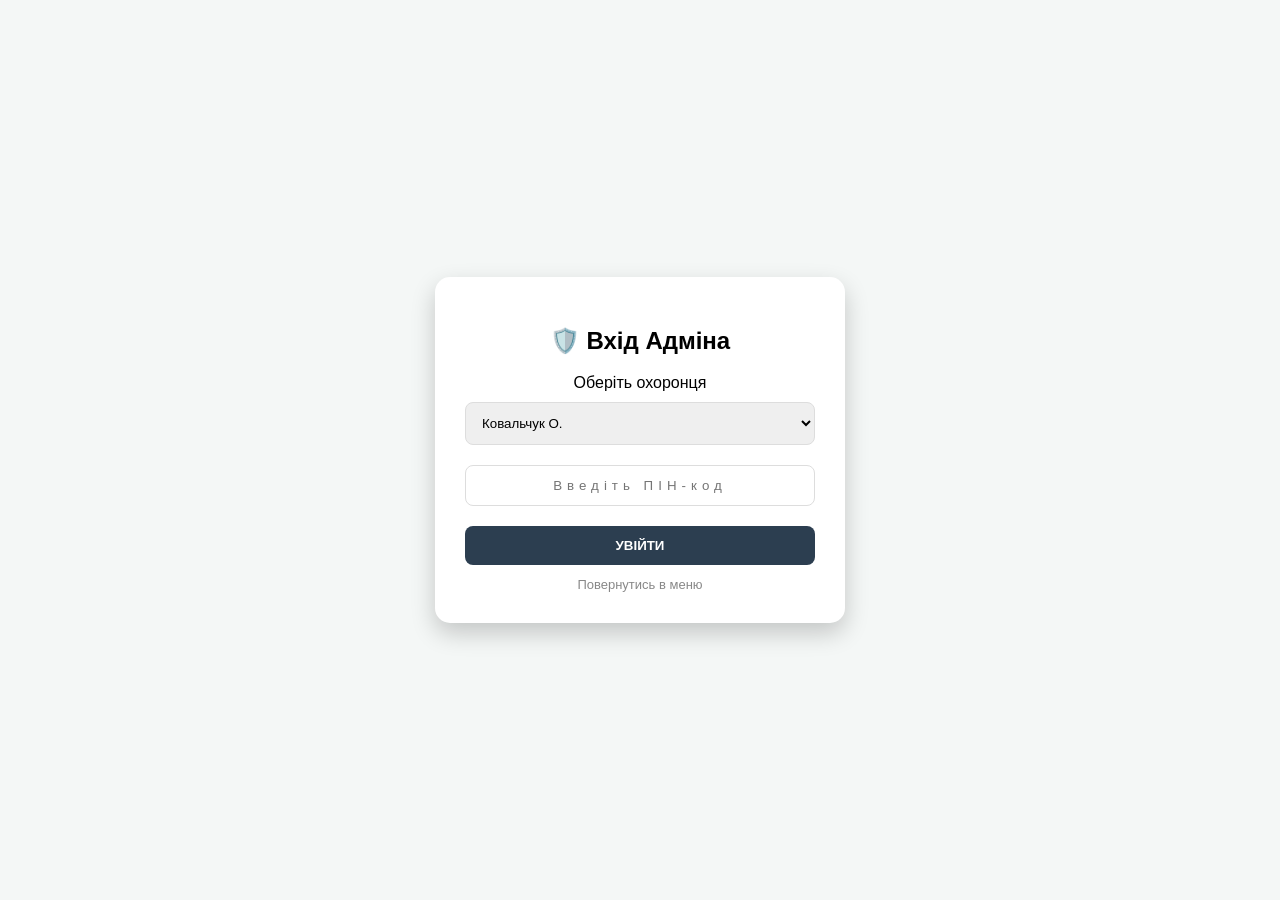
==== admin.html @ c4640ec4 "Add files via upload" ====
<!DOCTYPE html>
<html lang="uk">
<head>
    <meta charset="UTF-8">
    <meta name="viewport" content="width=device-width, initial-scale=1.0">
    <title>Панель Охорони | Admin</title>
    <style>
        :root { --admin-color: #2c3e50; --accent: #3498db; }
        body { font-family: 'Segoe UI', sans-serif; background: #f4f7f6; margin: 0; }
        
        /* Авторизація */
        .login-screen { height: 100vh; display: flex; align-items: center; justify-content: center; }
        .login-card { background: white; padding: 30px; border-radius: 15px; box-shadow: 0 10px 25px rgba(0,0,0,0.2); width: 350px; text-align: center; }
        
        /* Панель керування */
        .admin-panel { display: none; padding: 10px; }
        .header { background: var(--admin-color); color: white; padding: 15px; display: flex; justify-content: space-between; align-items: center; border-radius: 0 0 15px 15px; }
        
        /* Таби */
        .tab-menu { display: flex; overflow-x: auto; background: white; padding: 10px; gap: 10px; margin-top: 10px; border-radius: 10px; }
        .tab-btn { padding: 10px 20px; border: none; background: #eee; border-radius: 8px; cursor: pointer; white-space: nowrap; font-weight: bold; }
        .tab-btn.active { background: var(--accent); color: white; }

        /* Таблиці */
        .table-container { background: white; margin-top: 15px; border-radius: 10px; overflow-x: auto; padding: 10px; box-shadow: 0 2px 5px rgba(0,0,0,0.05); }
        table { width: 100%; border-collapse: collapse; min-width: 600px; }
        th, td { text-align: left; padding: 12px; border-bottom: 1px solid #eee; font-size: 14px; }
        th { background: #f8f9fa; color: #666; }

        input, select, .btn-login { width: 100%; padding: 12px; margin: 10px 0; border-radius: 8px; border: 1px solid #ddd; box-sizing: border-box; }
        .btn-login { background: var(--admin-color); color: white; font-weight: bold; cursor: pointer; border: none; }
    </style>
</head>
<body>

<div id="login-screen" class="login-screen">
    <div class="login-card">
        <h2>🛡️ Вхід Адміна</h2>
        <label>Оберіть охоронця</label>
        <select id="admin-user">
            <option value="Ковальчук О.">Ковальчук О.</option>
            <option value="Олійник В.">Олійник В.</option>
            <option value="Сидоренко М.">Сидоренко М.</option>
        </select>
        <input type="password" id="admin-pin" placeholder="Введіть ПІН-код" maxlength="4" inputmode="numeric" style="text-align: center; letter-spacing: 5px;">
        <button class="btn-login" onclick="tryLogin()">УВІЙТИ</button>
        <a href="index.html" style="text-decoration: none; font-size: 13px; color: #888;">Повернутись в меню</a>
    </div>
</div>

<div id="admin-panel" class="admin-panel">
    <div class="header">
        <span><b>ADMIN:</b> <span id="active-user">---</span></span>
        <button onclick="location.reload()" style="background:none; border: 1px solid white; color:white; border-radius: 5px; padding: 5px 10px; cursor:pointer;">Вихід</button>
    </div>

    <div class="tab-menu">
        <button class="tab-btn active" onclick="loadLog('auto')">🚚 Авто</button>
        <button class="tab-btn" onclick="loadLog('workers')">👤 Співробітники</button>
        <button class="tab-btn" onclick="loadLog('passes')">🎫 Перепустки</button>
        <button class="tab-btn" onclick="loadLog('keys')">🔑 Ключі</button>
    </div>
	<script>
    // 1. Логіка ініціалізації API (як у ScanBox)
    document.addEventListener("DOMContentLoaded", function() {
        let API_URL = localStorage.getItem('apps_script_url');

        if (!API_URL) {
            API_URL = prompt("Вставте посилання на ваш Google Apps Script (Web App URL):");
            if (API_URL && API_URL.includes("script.google.com")) {
                localStorage.setItem('apps_script_url', API_URL);
                alert("API успішно збережено!");
            } else if (API_URL) {
                alert("Схоже, посилання некоректне. Спробуйте ще раз.");
                localStorage.removeItem('apps_script_url');
            }
        }
    });

    // 2. Функція для зміни посилання
    function resetApiUrl() {
        let conf = confirm("Бажаєте змінити посилання на Apps Script?");
        if (conf) {
            localStorage.removeItem('apps_script_url');
            location.reload();
        }
    }
</script>
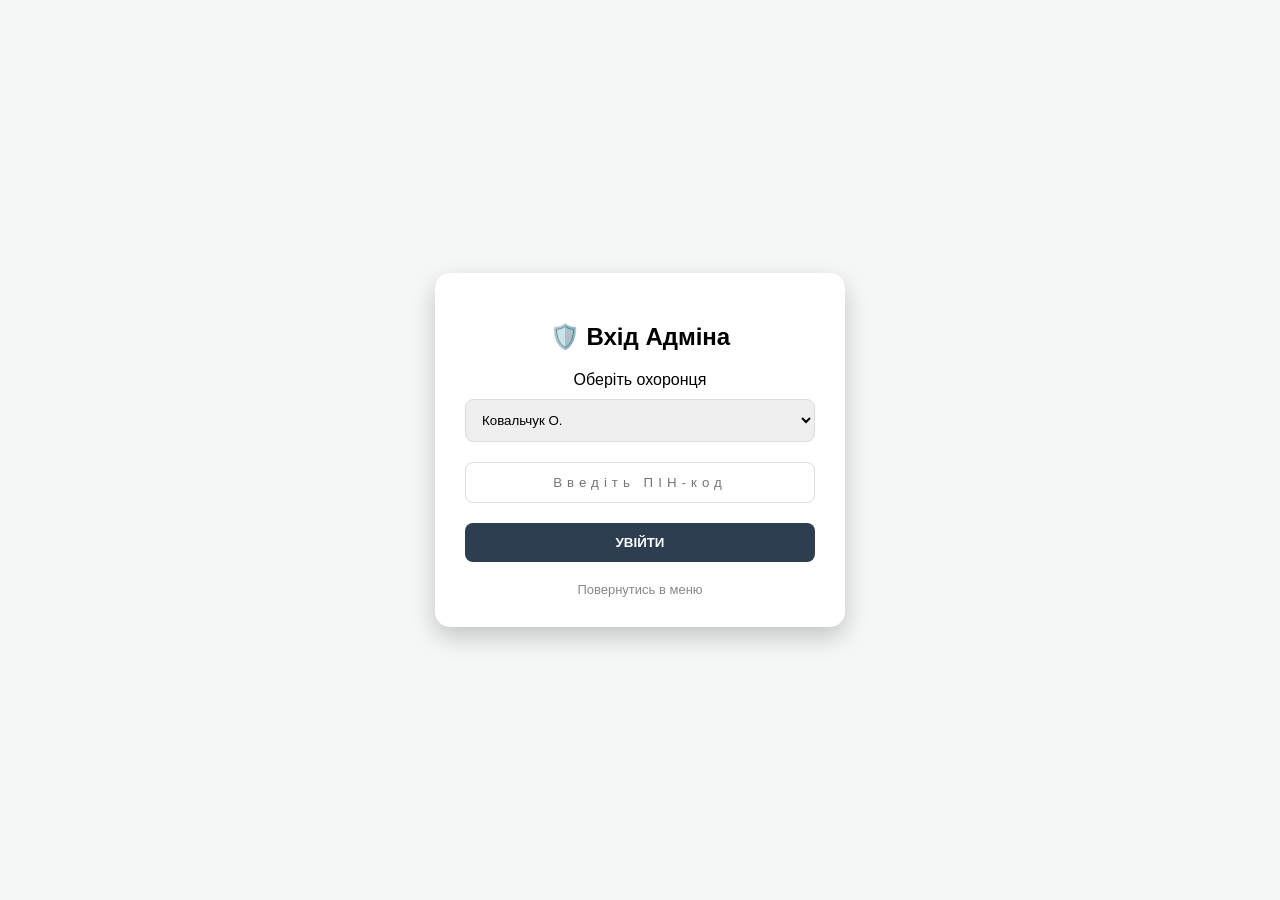
==== commit 1cb2deb7: "Update admin.html" ====
--- a/admin.html
+++ b/admin.html
@@ -7,26 +7,17 @@
     <style>
         :root { --admin-color: #2c3e50; --accent: #3498db; }
         body { font-family: 'Segoe UI', sans-serif; background: #f4f7f6; margin: 0; }
-        
-        /* Авторизація */
         .login-screen { height: 100vh; display: flex; align-items: center; justify-content: center; }
         .login-card { background: white; padding: 30px; border-radius: 15px; box-shadow: 0 10px 25px rgba(0,0,0,0.2); width: 350px; text-align: center; }
-        
-        /* Панель керування */
         .admin-panel { display: none; padding: 10px; }
         .header { background: var(--admin-color); color: white; padding: 15px; display: flex; justify-content: space-between; align-items: center; border-radius: 0 0 15px 15px; }
-        
-        /* Таби */
         .tab-menu { display: flex; overflow-x: auto; background: white; padding: 10px; gap: 10px; margin-top: 10px; border-radius: 10px; }
-        .tab-btn { padding: 10px 20px; border: none; background: #eee; border-radius: 8px; cursor: pointer; white-space: nowrap; font-weight: bold; }
+        .tab-btn { padding: 10px 20px; border: none; background: #eee; border-radius: 8px; cursor: pointer; white-space: nowrap; font-weight: bold; transition: 0.3s; }
         .tab-btn.active { background: var(--accent); color: white; }
-
-        /* Таблиці */
         .table-container { background: white; margin-top: 15px; border-radius: 10px; overflow-x: auto; padding: 10px; box-shadow: 0 2px 5px rgba(0,0,0,0.05); }
         table { width: 100%; border-collapse: collapse; min-width: 600px; }
         th, td { text-align: left; padding: 12px; border-bottom: 1px solid #eee; font-size: 14px; }
-        th { background: #f8f9fa; color: #666; }
-
+        th { background: #f8f9fa; color: #666; position: sticky; top: 0; }
         input, select, .btn-login { width: 100%; padding: 12px; margin: 10px 0; border-radius: 8px; border: 1px solid #ddd; box-sizing: border-box; }
         .btn-login { background: var(--admin-color); color: white; font-weight: bold; cursor: pointer; border: none; }
     </style>
@@ -44,7 +35,7 @@
         </select>
         <input type="password" id="admin-pin" placeholder="Введіть ПІН-код" maxlength="4" inputmode="numeric" style="text-align: center; letter-spacing: 5px;">
         <button class="btn-login" onclick="tryLogin()">УВІЙТИ</button>
-        <a href="index.html" style="text-decoration: none; font-size: 13px; color: #888;">Повернутись в меню</a>
+        <a href="index.html" style="text-decoration: none; font-size: 13px; color: #888; display: block; margin-top: 10px;">Повернутись в меню</a>
     </div>
 </div>
 
@@ -55,34 +46,100 @@
     </div>
 
     <div class="tab-menu">
-        <button class="tab-btn active" onclick="loadLog('auto')">🚚 Авто</button>
-        <button class="tab-btn" onclick="loadLog('workers')">👤 Співробітники</button>
-        <button class="tab-btn" onclick="loadLog('passes')">🎫 Перепустки</button>
-        <button class="tab-btn" onclick="loadLog('keys')">🔑 Ключі</button>
+        <button class="tab-btn active" onclick="loadLog('auto', event)">🚚 Авто</button>
+        <button class="tab-btn" onclick="loadLog('workers', event)">👤 Співробітники</button>
+        <button class="tab-btn" onclick="loadLog('passes', event)">🎫 Перепустки</button>
+        <button class="tab-btn" onclick="loadLog('keys', event)">🔑 Ключі</button>
     </div>
-	<script>
-    // 1. Логіка ініціалізації API (як у ScanBox)
+
+    <div id="log-content" class="table-container">
+        <p style="padding: 20px; color: #888;">Оберіть журнал для перегляду</p>
+    </div>
+</div>
+
+<script>
+    const API_URL = localStorage.getItem('apps_script_url');
+
+    const guards = { 
+        "Ковальчук О.": "7777", 
+        "Олійник В.": "8888", 
+        "Сидоренко М.": "9999" 
+    };
+
+    function tryLogin() {
+        const user = document.getElementById('admin-user').value;
+        const pin = document.getElementById('admin-pin').value;
+
+        if (guards[user] === pin) {
+            document.getElementById('login-screen').style.display = 'none';
+            document.getElementById('admin-panel').style.display = 'block';
+            document.getElementById('active-user').innerText = user;
+            loadLog('auto'); // Завантаження за замовчуванням
+        } else {
+            alert("❌ Невірний ПІН-код!");
+            document.getElementById('admin-pin').value = "";
+        }
+    }
+
+    async function loadLog(type, event) {
+        if (!API_URL) {
+            alert("Спочатку налаштуйте API на головній сторінці!");
+            return;
+        }
+
+        // Перемикання стилю кнопок
+        if (event) {
+            const btns = document.querySelectorAll('.tab-btn');
+            btns.forEach(btn => btn.classList.remove('active'));
+            event.currentTarget.classList.add('active');
+        }
+
+        const container = document.getElementById('log-content');
+        container.innerHTML = "<p style='padding:20px;'>⏳ Завантаження даних...</p>";
+
+        try {
+            const response = await fetch(`${API_URL}?logType=${type}`);
+            const data = await response.json();
+            renderTable(data);
+        } catch (error) {
+            console.error("Помилка:", error);
+            container.innerHTML = "<p style='padding:20px; color:red;'>❌ Помилка з'єднання з Google Таблицею.</p>";
+        }
+    }
+
+    function renderTable(data) {
+        const container = document.getElementById('log-content');
+        
+        if (!data || data.length === 0) {
+            container.innerHTML = "<p style='padding:20px;'>Журнал порожній.</p>";
+            return;
+        }
+
+        let html = `<table><thead><tr>`;
+        const headers = Object.keys(data[0]);
+        headers.forEach(h => html += `<th>${h}</th>`);
+        html += `</tr></thead><tbody>`;
+
+        data.forEach(row => {
+            html += `<tr>`;
+            headers.forEach(h => html += `<td>${row[h] || ""}</td>`);
+            html += `</tr>`;
+        });
+
+        html += `</tbody></table>`;
+        container.innerHTML = html;
+    }
+
     document.addEventListener("DOMContentLoaded", function() {
-        let API_URL = localStorage.getItem('apps_script_url');
-
         if (!API_URL) {
-            API_URL = prompt("Вставте посилання на ваш Google Apps Script (Web App URL):");
-            if (API_URL && API_URL.includes("script.google.com")) {
-                localStorage.setItem('apps_script_url', API_URL);
-                alert("API успішно збережено!");
-            } else if (API_URL) {
-                alert("Схоже, посилання некоректне. Спробуйте ще раз.");
-                localStorage.removeItem('apps_script_url');
+            let url = prompt("Вставте посилання на ващ Google Apps Script:");
+            if (url && url.includes("script.google.com")) {
+                localStorage.setItem('apps_script_url', url);
+                location.reload();
             }
         }
     });
+</script>
 
-    // 2. Функція для зміни посилання
-    function resetApiUrl() {
-        let conf = confirm("Бажаєте змінити посилання на Apps Script?");
-        if (conf) {
-            localStorage.removeItem('apps_script_url');
-            location.reload();
-        }
-    }
-</script>+</body>
+</html>
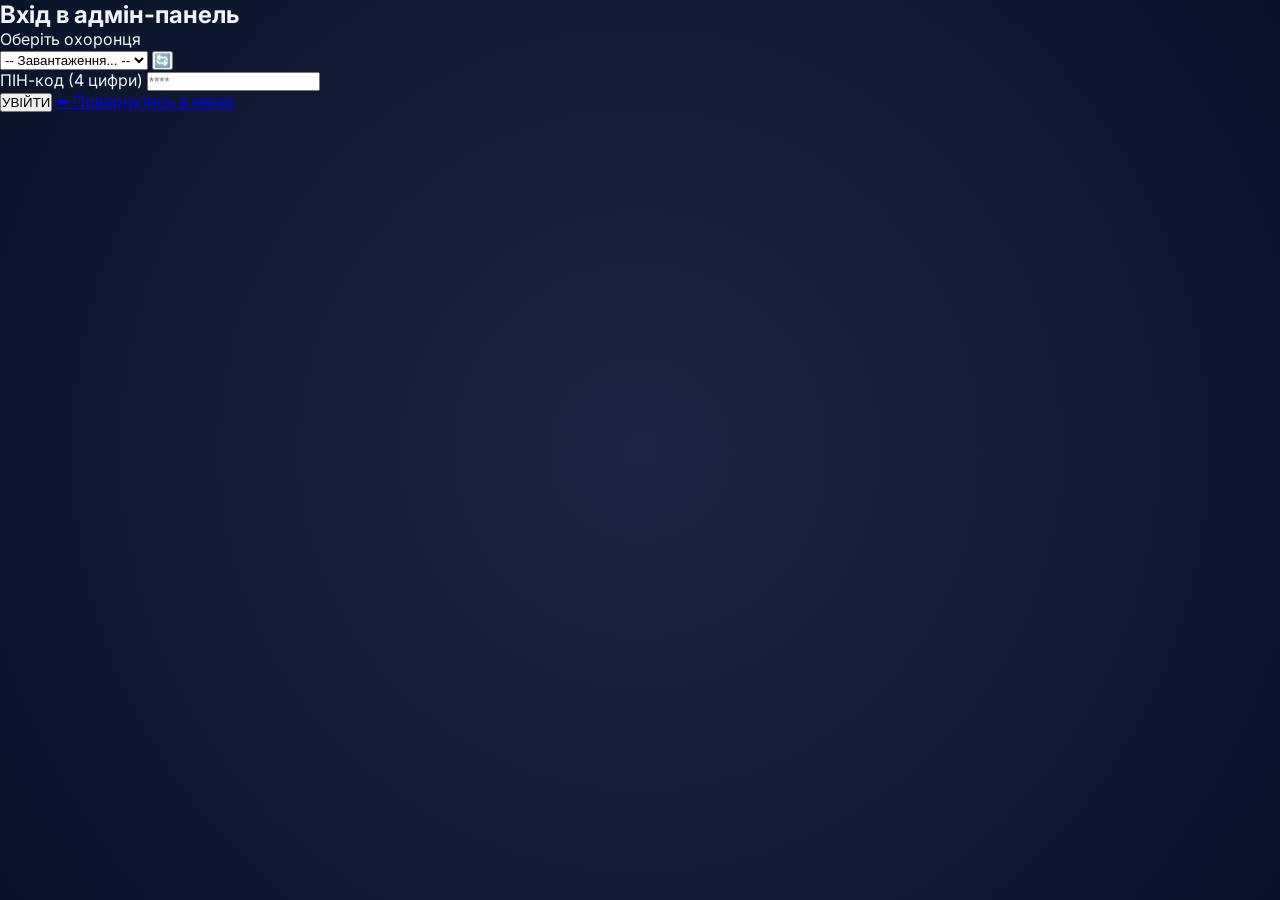
==== commit 7b24c261: "Add files via upload" ====
--- a/admin.html
+++ b/admin.html
@@ -3,143 +3,130 @@
 <head>
     <meta charset="UTF-8">
     <meta name="viewport" content="width=device-width, initial-scale=1.0">
-    <title>Панель Охорони | Admin</title>
-    <style>
-        :root { --admin-color: #2c3e50; --accent: #3498db; }
-        body { font-family: 'Segoe UI', sans-serif; background: #f4f7f6; margin: 0; }
-        .login-screen { height: 100vh; display: flex; align-items: center; justify-content: center; }
-        .login-card { background: white; padding: 30px; border-radius: 15px; box-shadow: 0 10px 25px rgba(0,0,0,0.2); width: 350px; text-align: center; }
-        .admin-panel { display: none; padding: 10px; }
-        .header { background: var(--admin-color); color: white; padding: 15px; display: flex; justify-content: space-between; align-items: center; border-radius: 0 0 15px 15px; }
-        .tab-menu { display: flex; overflow-x: auto; background: white; padding: 10px; gap: 10px; margin-top: 10px; border-radius: 10px; }
-        .tab-btn { padding: 10px 20px; border: none; background: #eee; border-radius: 8px; cursor: pointer; white-space: nowrap; font-weight: bold; transition: 0.3s; }
-        .tab-btn.active { background: var(--accent); color: white; }
-        .table-container { background: white; margin-top: 15px; border-radius: 10px; overflow-x: auto; padding: 10px; box-shadow: 0 2px 5px rgba(0,0,0,0.05); }
-        table { width: 100%; border-collapse: collapse; min-width: 600px; }
-        th, td { text-align: left; padding: 12px; border-bottom: 1px solid #eee; font-size: 14px; }
-        th { background: #f8f9fa; color: #666; position: sticky; top: 0; }
-        input, select, .btn-login { width: 100%; padding: 12px; margin: 10px 0; border-radius: 8px; border: 1px solid #ddd; box-sizing: border-box; }
-        .btn-login { background: var(--admin-color); color: white; font-weight: bold; cursor: pointer; border: none; }
-    </style>
+    <title>Вхід в адмін-панель | DC-Link</title>
+    <link rel="stylesheet" href="index.css">
 </head>
 <body>
-
-<div id="login-screen" class="login-screen">
-    <div class="login-card">
-        <h2>🛡️ Вхід Адміна</h2>
-        <label>Оберіть охоронця</label>
-        <select id="admin-user">
-            <option value="Ковальчук О.">Ковальчук О.</option>
-            <option value="Олійник В.">Олійник В.</option>
-            <option value="Сидоренко М.">Сидоренко М.</option>
-        </select>
-        <input type="password" id="admin-pin" placeholder="Введіть ПІН-код" maxlength="4" inputmode="numeric" style="text-align: center; letter-spacing: 5px;">
-        <button class="btn-login" onclick="tryLogin()">УВІЙТИ</button>
-        <a href="index.html" style="text-decoration: none; font-size: 13px; color: #888; display: block; margin-top: 10px;">Повернутись в меню</a>
-    </div>
-</div>
-
-<div id="admin-panel" class="admin-panel">
-    <div class="header">
-        <span><b>ADMIN:</b> <span id="active-user">---</span></span>
-        <button onclick="location.reload()" style="background:none; border: 1px solid white; color:white; border-radius: 5px; padding: 5px 10px; cursor:pointer;">Вихід</button>
-    </div>
-
-    <div class="tab-menu">
-        <button class="tab-btn active" onclick="loadLog('auto', event)">🚚 Авто</button>
-        <button class="tab-btn" onclick="loadLog('workers', event)">👤 Співробітники</button>
-        <button class="tab-btn" onclick="loadLog('passes', event)">🎫 Перепустки</button>
-        <button class="tab-btn" onclick="loadLog('keys', event)">🔑 Ключі</button>
-    </div>
-
-    <div id="log-content" class="table-container">
-        <p style="padding: 20px; color: #888;">Оберіть журнал для перегляду</p>
+<div class="container">
+    <div class="login-card card">
+        <h2> Вхід в адмін-панель</h2>
+        <div id="message"></div>
+        <div class="form-group">
+            <label>Оберіть охоронця</label>
+            <div class="select-wrapper">
+                <select id="admin-user">
+                    <option value="">-- Завантаження --</option>
+                </select>
+                <button type="button" class="btn-refresh-inline" id="refreshGuardsBtn">🔄</button>
+            </div>
+        </div>
+        <div class="form-group">
+            <label>ПІН-код (4 цифри)</label>
+            <input type="password" id="admin-pin" class="pin-field" maxlength="4" inputmode="numeric" placeholder="****">
+        </div>
+        <button class="btn-login" id="login-btn">УВІЙТИ</button>
+        <a href="index.html" class="back-link" id="back-to-main">⬅ Повернутись в меню</a>
     </div>
 </div>
 
 <script>
-    const API_URL = localStorage.getItem('apps_script_url');
+(function() {
+    // Якщо функції вже визначені в глобальному об'єкті, не визначаємо їх повторно
+    if (window._adminFunctionsDefined) {
+        initAdminPage();
+        return;
+    }
+    window._adminFunctionsDefined = true;
 
-    const guards = { 
-        "Ковальчук О.": "7777", 
-        "Олійник В.": "8888", 
-        "Сидоренко М.": "9999" 
-    };
+    let allUsers = [];
 
-    function tryLogin() {
-        const user = document.getElementById('admin-user').value;
+    // ========== ЗАВАНТАЖЕННЯ СПИСКУ ОХОРОНЦІВ (з кешем) ==========
+    async function loadGuards(forceRefresh = false) {
+        const select = document.getElementById('admin-user');
+        if (!select) return;
+        select.innerHTML = '<option value="">-- Завантаження... --</option>';
+        const users = await window.getCachedData('users', forceRefresh);
+        if (!users) {
+            select.innerHTML = '<option value="">-- Помилка завантаження --</option>';
+            return;
+        }
+        allUsers = users;
+        const guards = allUsers.filter(u => u.role && u.role.toLowerCase() === "охорона");
+        if (guards.length === 0) {
+            select.innerHTML = '<option value="">-- Немає охоронців --</option>';
+            return;
+        }
+        select.innerHTML = '<option value="">-- Виберіть охоронця --</option>';
+        guards.forEach(g => {
+            const opt = document.createElement('option');
+            opt.value = g.name;
+            opt.textContent = g.name;
+            select.appendChild(opt);
+        });
+    }
+
+    // ========== ЛОГІН ==========
+    async function tryLogin() {
+        const userName = document.getElementById('admin-user').value;
         const pin = document.getElementById('admin-pin').value;
+        if (!userName) { showMessage("Оберіть охоронця", "error"); return; }
+        if (!pin || pin.length !== 4) { showMessage("Введіть 4-цифровий ПІН", "error"); return; }
+        if (allUsers.length === 0) await loadGuards(false);
+        const guard = allUsers.find(u => u.name === userName && u.role && u.role.toLowerCase() === "охорона");
+        if (!guard) { showMessage("Користувач не є охоронцем", "error"); return; }
+        if (guard.pin !== pin) { showMessage("Невірний ПІН-код", "error"); return; }
+        sessionStorage.setItem('current_admin', JSON.stringify({ name: guard.name, pin: guard.pin }));
+        window.location.href = 'admin_dashboard.html';
+    }
 
-        if (guards[user] === pin) {
-            document.getElementById('login-screen').style.display = 'none';
-            document.getElementById('admin-panel').style.display = 'block';
-            document.getElementById('active-user').innerText = user;
-            loadLog('auto'); // Завантаження за замовчуванням
-        } else {
-            alert("❌ Невірний ПІН-код!");
-            document.getElementById('admin-pin').value = "";
+    function showMessage(msg, type) {
+        const div = document.getElementById('message');
+        div.innerHTML = `<div class="${type}">${msg}</div>`;
+        setTimeout(() => div.innerHTML = "", 4000);
+    }
+
+    // ========== ІНІЦІАЛІЗАЦІЯ (КОЖНОГО РАЗУ) ==========
+    async function initAdminPage() {
+        await loadGuards(false);
+
+        // Кнопка оновлення списку
+        const refreshBtn = document.getElementById('refreshGuardsBtn');
+        if (refreshBtn) {
+            const newBtn = refreshBtn.cloneNode(true);
+            refreshBtn.parentNode.replaceChild(newBtn, refreshBtn);
+            newBtn.addEventListener('click', async () => {
+                await loadGuards(true);
+                showMessage("🔄 Список охоронців оновлено", "success");
+            });
+        }
+
+        // Кнопка логіну
+        const loginBtn = document.getElementById('login-btn');
+        if (loginBtn) {
+            const newBtn = loginBtn.cloneNode(true);
+            loginBtn.parentNode.replaceChild(newBtn, loginBtn);
+            newBtn.addEventListener('click', tryLogin);
+        }
+
+        // Посилання "На головну" (потрібне для AJAX-навігації)
+        const backLink = document.getElementById('back-to-main');
+        if (backLink) {
+            const newLink = backLink.cloneNode(true);
+            backLink.parentNode.replaceChild(newLink, backLink);
+            newLink.addEventListener('click', (e) => {
+                e.preventDefault();
+                if (typeof window.loadMainMenu === 'function') window.loadMainMenu();
+                else window.location.href = 'index.html';
+            });
         }
     }
 
-    async function loadLog(type, event) {
-        if (!API_URL) {
-            alert("Спочатку налаштуйте API на головній сторінці!");
-            return;
-        }
-
-        // Перемикання стилю кнопок
-        if (event) {
-            const btns = document.querySelectorAll('.tab-btn');
-            btns.forEach(btn => btn.classList.remove('active'));
-            event.currentTarget.classList.add('active');
-        }
-
-        const container = document.getElementById('log-content');
-        container.innerHTML = "<p style='padding:20px;'>⏳ Завантаження даних...</p>";
-
-        try {
-            const response = await fetch(`${API_URL}?logType=${type}`);
-            const data = await response.json();
-            renderTable(data);
-        } catch (error) {
-            console.error("Помилка:", error);
-            container.innerHTML = "<p style='padding:20px; color:red;'>❌ Помилка з'єднання з Google Таблицею.</p>";
-        }
+    if (document.readyState === 'loading') {
+        document.addEventListener('DOMContentLoaded', initAdminPage);
+    } else {
+        initAdminPage();
     }
-
-    function renderTable(data) {
-        const container = document.getElementById('log-content');
-        
-        if (!data || data.length === 0) {
-            container.innerHTML = "<p style='padding:20px;'>Журнал порожній.</p>";
-            return;
-        }
-
-        let html = `<table><thead><tr>`;
-        const headers = Object.keys(data[0]);
-        headers.forEach(h => html += `<th>${h}</th>`);
-        html += `</tr></thead><tbody>`;
-
-        data.forEach(row => {
-            html += `<tr>`;
-            headers.forEach(h => html += `<td>${row[h] || ""}</td>`);
-            html += `</tr>`;
-        });
-
-        html += `</tbody></table>`;
-        container.innerHTML = html;
-    }
-
-    document.addEventListener("DOMContentLoaded", function() {
-        if (!API_URL) {
-            let url = prompt("Вставте посилання на ващ Google Apps Script:");
-            if (url && url.includes("script.google.com")) {
-                localStorage.setItem('apps_script_url', url);
-                location.reload();
-            }
-        }
-    });
+})();
 </script>
-
 </body>
-</html>
+</html>
--- a/index.css
+++ b/index.css
@@ -0,0 +1,793 @@
+/* ==========================================================================
+   ГЛОБАЛЬНИЙ PREMIUM DARK СТИЛЬ ДЛЯ СИСТЕМИ DOC-SKLAD (FINAL REVISION)
+   ========================================================================== */
+
+@import url('https://fonts.googleapis.com/css2?family=Inter:wght@400;500;600;700&display=swap');
+
+/* ---------- 1. БАЗОВІ СТИЛІ ТА АНІМОВАНИЙ ФОН ---------- */
+* {
+    box-sizing: border-box;
+    margin: 0;
+    padding: 0;
+}
+
+body {
+    font-family: 'Inter', sans-serif;
+    background-color: #0b1329;
+    /* Додаємо легкий статичний преміум-градієнт замість анімації */
+    background-image: radial-gradient(circle at 50% 50%, #1c2541 0%, #0b1329 100%);
+    background-attachment: fixed;
+    color: #f1f5f9;
+    overflow-x: hidden;
+    min-height: 100vh;
+}
+
+#particles-js {
+    display: none !important;
+    position: fixed;
+    width: 100%;
+    height: 100%;
+    top: 0;
+    left: 0;
+    z-index: 1;
+    pointer-events: none;
+}
+
+.main-container {
+    position: relative;
+    z-index: 2;
+    max-width: 1200px;
+    margin: 0 auto;
+    padding: 40px 20px;
+    display: flex;
+    justify-content: center;
+    align-items: center;
+    min-height: 100vh;
+}
+
+/* ---------- 2. СТИЛІЗАЦІЯ ГОЛОВНОГО МЕНЮ (ПЛИТКА) ---------- */
+.header h2 {
+    color: #ffffff;
+    font-size: 28px;
+    font-weight: 700;
+    text-align: center;
+    margin-bottom: 40px;
+    letter-spacing: 0.5px;
+    text-shadow: 0 2px 10px rgba(0, 0, 0, 0.5);
+}
+
+.menu-grid {
+    display: grid;
+    grid-template-columns: repeat(auto-fit, minmax(280px, 1fr));
+    gap: 24px;
+    width: 100%;
+}
+
+.menu-item {
+    position: relative;
+    height: 180px;
+    border-radius: 20px;
+    overflow: hidden;
+    display: flex;
+    align-items: center;
+    justify-content: center;
+    text-decoration: none;
+    box-shadow: 0 10px 25px rgba(0, 0, 0, 0.3);
+    border: 1px solid rgba(58, 80, 107, 0.3);
+    transition: transform 0.3s cubic-bezier(0.25, 1, 0.5, 1), box-shadow 0.3s ease;
+}
+
+.menu-item:hover {
+    transform: translateY(-6px);
+    box-shadow: 0 15px 35px rgba(56, 189, 248, 0.25);
+    border-color: #38bdf8;
+}
+
+.card-bg {
+    position: absolute;
+    top: 0;
+    left: 0;
+    width: 100%;
+    height: 100%;
+    background-size: cover;
+    background-position: center;
+    transition: transform 0.5s ease;
+}
+
+.menu-item:hover .card-bg {
+    transform: scale(1.05);
+}
+
+.card-overlay {
+    position: absolute;
+    top: 0;
+    left: 0;
+    width: 100%;
+    height: 100%;
+    background: linear-gradient(135deg, rgba(11, 19, 41, 0.4) 0%, rgba(28, 37, 65, 0.2) 100%);
+    transition: background 0.3s ease;
+}
+
+.menu-item:hover .card-overlay {
+    background: linear-gradient(135deg, rgba(11, 19, 41, 0.2) 0%, rgba(28, 37, 65, 0.1) 100%);
+}
+
+.card-content {
+    position: relative;
+    z-index: 3;
+    padding: 20px;
+    text-align: center;
+}
+
+.card-content .title {
+    color: #ffffff;
+    font-size: 18px;
+    font-weight: 700;
+    letter-spacing: 0.5px;
+    text-shadow: 0 2px 8px rgba(0, 0, 0, 0.8);
+    transition: color 0.3s ease;
+}
+
+.menu-item:hover .card-content .title {
+    color: #38bdf8;
+}
+
+.settings-btn {
+    position: fixed;
+    bottom: 20px;
+    right: 20px;
+    background: rgba(28, 37, 65, 0.8);
+    border: 1px solid #3a506b;
+    color: #94a3b8;
+    width: 44px;
+    height: 44px;
+    border-radius: 50%;
+    font-size: 20px;
+    cursor: pointer;
+    display: flex;
+    align-items: center;
+    justify-content: center;
+    z-index: 10;
+    transition: all 0.2s ease;
+}
+.settings-btn:hover {
+    color: #ffffff;
+    background: #1c2541;
+    border-color: #38bdf8;
+    transform: rotate(45deg);
+}
+
+
+/* ---------- 3. ДИНАМІЧНІ ФОРМИ (БЕЗ КОНФЛІКТІВ З JS) ---------- */
+
+#page-content .container {
+    width: 100%;
+    max-width: 460px;
+    padding: 16px;
+    box-sizing: border-box;
+    margin: 0 auto;
+}
+
+/* Уніфікована темна картка */
+#page-content .card, 
+#page-content .form-container,
+#page-content .login-card {
+    background: rgba(28, 37, 65, 0.95);
+    border: 1px solid #3a506b;
+    border-radius: 24px;
+    padding: 36px 28px;
+    box-shadow: 0 20px 45px rgba(0, 0, 0, 0.6);
+    color: #f1f5f9;
+    width: 100%;
+	max-width: 460px;
+    box-sizing: border-box;
+	margin: 0 auto;
+}
+
+/* ЗАЛІЗОБЕТОННЕ ПРИХОВУВАННЯ КВИТКА ДО РЕЄСТРАЦІЇ */
+#page-content #result-card {
+    display: none; /* JS сам увімкне його через .style.display='block' */
+    background: #0b1329 !important;
+    border: 2px dashed #38bdf8 !important;
+    border-radius: 16px !important;
+    padding: 24px !important;
+    margin-top: 20px !important;
+    text-align: center !important;
+    width: 100% !important;
+    box-sizing: border-box !important;
+}
+
+#page-content h2 {
+    color: #38bdf8;
+    font-size: 22px;
+    font-weight: 700;
+    text-align: center;
+    margin-top: 0;
+    margin-bottom: 24px;
+    padding-bottom: 12px;
+    border-bottom: 1px solid #3a506b;
+}
+
+#page-content .form-group {
+    margin-bottom: 20px;
+    width: 100%;
+    box-sizing: border-box;
+    text-align: left;
+}
+
+#page-content label {
+    display: block;
+    color: #94a3b8;
+    font-size: 14px;
+    font-weight: 600;
+    margin-bottom: 8px;
+    text-align: left;
+}
+
+/* Поля введення */
+#page-content input, 
+#page-content select, 
+#page-content textarea {
+    width: 100%;
+    height: 50px;
+    padding: 10px 16px;
+    border: 1px solid #3a506b;
+    border-radius: 12px;
+    font-size: 16px;
+    color: #ffffff;
+    background-color: #0b1329;
+    box-sizing: border-box;
+    outline: none;
+    transition: all 0.2s ease;
+    -webkit-appearance: none;
+    -moz-appearance: none;
+    appearance: none;
+}
+
+#page-content textarea {
+    height: auto;
+    min-height: 100px;
+    resize: vertical;
+}
+
+#page-content input:focus, 
+#page-content select:focus,
+#page-content textarea:focus {
+    border-color: #38bdf8;
+    box-shadow: 0 0 0 4px rgba(56, 189, 248, 0.25);
+    background-color: #0f1c3f;
+}
+
+/* ---------- КНОПКИ-ПЕРЕМИКАЧІ В АВТО ---------- */
+#page-content .toggle-group {
+    display: flex;
+    gap: 12px;
+    margin-bottom: 5px;
+    width: 100%;
+}
+
+#page-content .toggle-btn {
+   flex: 1;
+    height: 50px; /* Вирівняли висоту з інпутами */
+    background: #0b1329; /* Глибокий темний фон, як у інпутів */
+    border: 1px solid #3a506b;
+    border-radius: 12px; /* Округлені кути для гармонії */
+    font-size: 15px;
+    font-weight: 600;
+    cursor: pointer;
+    transition: all 0.25s ease;
+    color: #94a3b8; /* Спокійний сірий колір для неактивного стану */
+    display: flex;
+    align-items: center;
+    justify-content: center;
+}
+
+#page-content .toggle-btn.active {
+background: rgba(16, 185, 129, 0.1) !important; 
+    border-color: #10b981 !important;
+    color: #34d399 !important;
+    font-weight: 700;
+    box-shadow: inset 0 0 10px rgba(16, 185, 129, 0.2), 0 4px 12px rgba(16, 185, 129, 0.15) !important;
+}
+
+#page-content .toggle-btn:hover:not(.active) {
+   border-color: #38bdf8;
+    color: #ffffff;
+    background: #1c2541;
+}
+/* ---------- СТИЛІ ДЛЯ КНОПКИ ЛОГІНУ В admin.html ---------- */
+#page-content .btn-login {
+    width: 100% !important;
+    height: 52px !important;
+    background: #38bdf8 !important;
+    color: #0b1329 !important;
+    border: none !important;
+    border-radius: 12px !important;
+    font-size: 17px !important;
+    font-weight: 700 !important;
+    cursor: pointer !important;
+    transition: all 0.2s ease !important;
+    box-shadow: 0 4px 14px rgba(56, 189, 248, 0.3) !important;
+    margin-top: 15px !important;
+    display: flex !important;
+    align-items: center !important;
+    justify-content: center !important;
+    gap: 8px !important;
+}
+#page-content .btn-login:hover {
+    background: #0ea5e9 !important;
+    box-shadow: 0 6px 20px rgba(56, 189, 248, 0.5) !important;
+    color: #0b1329 !important;
+}
+/* ---------- ПЕРЕМИКАЧ РЕЖИМІВ ДЛЯ PASSES/KEYS (ВИДАЧА/ПОВЕРНЕННЯ) ---------- */
+#page-content .mode-container {
+    display: flex;
+    gap: 12px;
+    margin-bottom: 24px;
+    width: 100%;
+}
+
+#page-content .mode-btn {
+    flex: 1;
+    height: 50px;
+    background: #0b1329;
+    border: 1px solid #3a506b;
+    border-radius: 12px;
+    font-size: 15px;
+    font-weight: 600;
+    cursor: pointer;
+    transition: all 0.25s ease;
+    color: #94a3b8;
+    display: flex;
+    align-items: center;
+    justify-content: center;
+}
+
+#page-content .mode-btn.active-issue {
+    background: rgba(34, 197, 94, 0.1);
+    border-color: #22c55e;
+    color: #4ade80;
+    box-shadow: inset 0 0 10px rgba(34, 197, 94, 0.1);
+}
+
+#page-content .mode-btn.active-return {
+    background: rgba(249, 115, 22, 0.1);
+    border-color: #f97316;
+    color: #fb923c;
+    box-shadow: inset 0 0 10px rgba(249, 115, 22, 0.1);
+}
+
+#page-content .mode-btn:hover:not(.active-issue):not(.active-return) {
+    border-color: #38bdf8;
+    color: #ffffff;
+    background: #1c2541;
+}
+
+
+
+/* ---------- ЕЛЕМЕНТИ ОНОВЛЕННЯ ОХОРОНИ ---------- */
+#page-content .select-wrapper {
+    position: relative !important;
+    display: flex !important;
+    align-items: center !important;
+    width: 100% !important;
+}
+
+#page-content .select-wrapper select {
+    padding-right: 50px !important;
+    width: 100% !important;
+}
+
+#page-content .btn-refresh-inline,
+#page-content .select-wrapper button:not(.toggle-btn) {
+    position: absolute;
+    right: 8px;
+    width: 36px;
+    height: 36px;
+    border: none;
+    border-radius: 10px;
+    background: transparent !important; /* Робимо фон прозорим */
+    color: #ffffff;
+    font-size: 15px;
+    cursor: pointer;
+    display: flex;
+    align-items: center;
+    justify-content: center;
+    transition: all 0.2s ease;
+    z-index: 10;
+}
+
+#page-content .btn-refresh-inline:hover {
+    background: #517199;
+}
+
+#page-content .pin-field {
+    text-align: center;
+    letter-spacing: 6px;
+    font-weight: 700;
+}
+
+/* ---------- СВІТЛІ КНОПКИ ДІЇ (ЗАРЕЄСТРУВАТИ В АВТО ТОЩО) ---------- */
+#page-content .btn-submit,
+#page-content button[type="submit"],
+#page-content .action-btn,
+#page-content button[onclick*="register"],
+#page-content button[onclick*="Key"] {
+    width: 100% !important;
+    height: 52px !important;
+    background: #38bdf8 !important; /* Для авто залишається суцільний блакитний */
+    color: #0b1329 !important;
+    border: none !important;
+    border-radius: 12px !important;
+    font-size: 17px !important;
+    font-weight: 700 !important;
+    cursor: pointer !important;
+    transition: all 0.2s ease !important;
+    box-shadow: 0 4px 14px rgba(56, 189, 248, 0.3) !important;
+    margin-top: 15px !important;
+    display: flex !important;
+    align-items: center !important;
+    justify-content: center !important;
+    gap: 8px !important;
+}
+
+/* Ховери для суцільних блакитних кнопок */
+#page-content .btn-submit:hover,
+#page-content button[type="submit"]:hover,
+#page-content .action-btn:hover {
+    background: #0ea5e9 !important;
+    box-shadow: 0 6px 20px rgba(56, 189, 248, 0.5) !important;
+    color: #0b1329 !important;
+}
+
+/* ---------- КНОПКА ПОЧАТИ ЗМІНУ (НОВИЙ ЗЕЛЕНИЙ OUTLINE СТИЛЬ) ---------- */
+#page-content button[onclick*="Attendance('ВХІД')"],
+#page-content .btn-entry {
+    width: 100% !important;
+    height: 52px !important;
+    background: rgba(16, 185, 129, 0.1) !important;
+    border: 1px solid #10b981 !important;
+    color: #34d399 !important;
+    border-radius: 12px !important;
+    font-size: 17px !important;
+    font-weight: 700 !important;
+    cursor: pointer !important;
+    transition: all 0.2s ease !important;
+    margin-top: 15px !important;
+    display: flex !important;
+    align-items: center !important;
+    justify-content: center !important;
+    gap: 8px !important;
+    box-shadow: none !important;
+}
+
+/* Ховер для Почати зміну (Повна заливка зеленим, текст білим) */
+#page-content button[onclick*="Attendance('ВХІД')"]:hover,
+#page-content .btn-entry:hover {
+    background: #10b981 !important;
+    color: #ffffff !important;
+    box-shadow: 0 6px 20px rgba(16, 185, 129, 0.4) !important;
+}
+  
+
+/* ---------- КНОПКА ЗАВЕРШЕННЯ ЗМІНИ (ВИХІД) ---------- */
+#page-content button[onclick*="Attendance('ВИХІД')"],
+#page-content .btn-exit {
+    width: 100% !important;
+    height: 52px !important;
+    background: rgba(239, 68, 68, 0.1) !important; 
+    border: 1px solid #ef4444 !important; 
+    color: #f87171 !important; 
+    border-radius: 12px !important;
+    font-size: 17px !important;
+    font-weight: 700 !important;
+    cursor: pointer !important;
+    transition: all 0.2s ease !important;
+    margin-top: 12px !important;
+    display: flex !important;
+    align-items: center !important;
+    justify-content: center !important;
+    box-shadow: none !important;
+}
+
+#page-content button[onclick*="Attendance('ВИХІД')"]:hover,
+#page-content .btn-exit:hover {
+    background: #ef4444 !important; 
+    color: #ffffff !important;
+    box-shadow: 0 6px 20px rgba(239, 68, 68, 0.4) !important;
+}
+
+/* СТАН ДЛЯ ВИМКНЕНИХ КНОПОК */
+#page-content .btn-submit:disabled,
+#page-content button:disabled {
+    background: #1c2541 !important;
+    color: #64748b !important;
+    border: 1px solid #3a506b !important;
+    cursor: not-allowed !important;
+    box-shadow: none !important;
+}
+
+/* ---------- ПОЗИЦІОНУВАННЯ КНОПКИ ОНОВЛЕННЯ ВСЕРЕДИНІ СЕЛЕКТОРА ---------- */
+#page-content .select-wrapper {
+    position: relative !important;
+    display: flex !important;
+    align-items: center !important;
+    width: 100% !important;
+}
+
+/* Робимо відступ справа у селекторі, щоб текст не залазив під стрілочку */
+#page-content .select-wrapper select {
+    padding-right: 50px !important;
+}
+
+/* Сама кнопка-стрілочка стає акуратною іконкою в кінці інпута */
+#page-content .select-wrapper .btn-refresh-inline,
+#page-content .select-wrapper button.btn-refresh-inline {
+    position: absolute !important;
+    right: 8px !important;
+    top: 50% !important;
+    transform: translateY(-50%) !important;
+    width: 34px !important;
+    height: 34px !important;
+    border: 1px solid #3a506b !important;
+    border-radius: 8px !important;
+    background: #1c2541 !important; /* Темний фон картки */
+    font-size: 14px !important;
+    cursor: pointer !important;
+    display: flex !important;
+    align-items: center !important;
+    justify-content: center !important;
+    z-index: 10 !important;
+    transition: all 0.2s ease !important;
+    padding: 0 !important;
+    margin: 0 !important;
+}
+
+#page-content .select-wrapper .btn-refresh-inline:hover {
+    background: #3a506b !important;
+    border-color: #38bdf8 !important;
+}
+#page-content .pin-field {
+    text-align: center;
+    letter-spacing: 6px;
+    font-weight: 700;
+}
+
+/* ---------- КНОПКА НАЗАД ---------- */
+#page-content .btn-back,
+#page-content button.btn-back,
+#page-content a[id="backToMain"],
+#page-content a[href*="index.html"] {
+    display: block !important;
+    width: auto !important;
+    height: auto !important;
+    background: none !important;
+    border: none !important;
+    box-shadow: none !important;
+    text-align: center !important;
+    margin: 20px auto 0 auto !important;
+    color: #64748b !important;
+    text-decoration: none !important;
+    font-size: 14px !important;
+    font-weight: 500 !important;
+    cursor: pointer !important;
+    transition: color 0.2s ease !important;
+    outline: none !important;
+    -webkit-appearance: none !important;
+    appearance: none !important;
+}
+
+#page-content .btn-back:hover,
+#page-content button.btn-back:hover {
+    color: #38bdf8 !important;
+    background: none !important;
+}
+
+#page-content hr {
+    border: 0;
+    height: 1px;
+    background: #3a506b;
+    margin: 24px 0;
+    width: 100%;
+}
+
+/* ---------- СТАТУСИ ТА КВИТКИ РЕЗУЛЬТАТУ ---------- */
+#page-content #message,
+#page-content .alert-box {
+    width: 100%;
+    box-sizing: border-box;
+}
+
+#page-content .success { 
+    background: rgba(22, 101, 52, 0.25); 
+    color: #34d399; 
+    border: 1px solid #166534;
+    padding: 12px 16px;
+    border-radius: 12px;
+    font-size: 14px;
+    margin-bottom: 20px;
+    text-align: center;
+}
+
+#page-content .error { 
+    background: rgba(153, 27, 27, 0.25); 
+    color: #f87171; 
+    border: 1px solid #991b1b;
+    padding: 12px 16px;
+    border-radius: 12px;
+    font-size: 14px;
+    margin-bottom: 20px;
+    text-align: center;
+}
+
+#page-content #result-card h3 {
+    color: #10b981 !important;
+    margin-bottom: 15px !important;
+    font-size: 20px !important;
+}
+
+#page-content .ticket-box {
+    background: #1c2541 !important;
+    border: 1px solid #3a506b !important;
+    padding: 15px !important;
+    border-radius: 12px !important;
+    font-size: 24px !important;
+    font-weight: 700 !important;
+    color: #ffffff !important;
+    letter-spacing: 1px !important;
+    margin: 15px 0 !important;
+}
+
+/* ---------- 4. СТИЛІЗАЦІЯ ТАБЛИЦЬ ---------- */
+#page-content table, 
+#page-content .data-table {
+    width: 100%;
+    border-collapse: collapse;
+    margin-top: 15px;
+    background: #0b1329;
+    border-radius: 12px;
+    overflow: hidden;
+    font-size: 14px;
+}
+
+#page-content th {
+    background: #1c2541;
+    color: #38bdf8;
+    font-weight: 600;
+    padding: 12px 10px;
+    text-align: left;
+    border-bottom: 2px solid #3a506b;
+}
+
+#page-content td {
+    padding: 12px 10px;
+    color: #cbd5e1;
+    border-bottom: 1px solid #1c2541;
+}
+
+#page-content tr:last-child td {
+    border-bottom: none;
+}
+
+#page-content tr:hover td {
+    background: rgba(56, 189, 248, 0.05);
+}
+/* ---------- СТИЛІ ДЛЯ ЖУРНАЛУ ТМЦ (КЛАСНИЙ ІЗОЛЬОВАНИЙ ДИЗАЙН) ---------- */
+#page-content .tmc-item-row {
+    position: relative !important;
+    background: #0b1329 !important;
+    border: 1px solid #3a506b !important;
+    border-radius: 16px !important;
+    padding: 24px 16px 16px 16px !important;
+    margin-bottom: 16px !important;
+    transition: all 0.2s ease !important;
+    box-sizing: border-box !important;
+}
+
+#page-content .tmc-grid {
+    display: flex !important;
+    flex-direction: column !important;
+    gap: 12px !important;
+}
+
+#page-content .tmc-name1 {
+    width: 100% !important;
+}
+
+#page-content .tmc-row-2cols {
+    display: grid !important;
+    grid-template-columns: 1fr 1fr !important;
+    gap: 12px !important;
+}
+
+#page-content .tmc-row-2cols-qty {
+    display: grid !important;
+    grid-template-columns: 1fr 100px !important;
+    gap: 12px !important;
+}
+
+/* Витончена іконка видалення позиції на кутку контейнера */
+#page-content .btn-remove-item {
+    position: absolute !important;
+    top: -10px !important;
+    right: -10px !important;
+    width: 26px !important;
+    height: 26px !important;
+    background: #1c2541 !important;
+    border: 1px solid #3a506b !important;
+    border-radius: 50% !important;
+    color: #64748b !important;
+    font-size: 11px !important;
+    cursor: pointer !important;
+    display: flex !important;
+    align-items: center !important;
+    justify-content: center !important;
+    transition: all 0.2s ease !important;
+    z-index: 15 !important;
+    padding: 0 !important;
+    box-shadow: 0 4px 10px rgba(0, 0, 0, 0.4) !important;
+}
+
+#page-content .btn-remove-item:hover {
+    background: rgba(239, 68, 68, 0.1) !important;
+    border-color: #ef4444 !important;
+    color: #f87171 !important;
+    transform: scale(1.1) !important;
+}
+
+/* Кнопка додавання нового товару */
+#page-content .btn-add-item {
+    width: 100% !important;
+    padding: 14px !important;
+    background: rgba(56, 189, 248, 0.05) !important;
+    border: 1px dashed #3a506b !important;
+    border-radius: 12px !important;
+    color: #38bdf8 !important;
+    font-size: 14px !important;
+    font-weight: 600 !important;
+    cursor: pointer !important;
+    transition: all 0.2s ease !important;
+    display: flex !important;
+    align-items: center !important;
+    justify-content: center !important;
+    gap: 8px !important;
+    margin-top: 8px !important;
+}
+
+#page-content .btn-add-item:hover {
+    background: rgba(56, 189, 248, 0.1) !important;
+    border-color: #38bdf8 !important;
+    color: #ffffff !important;
+}
+
+/* Головна кнопка дії БЕЗ тексту заніс/виніс (чистий суцільний стиль) */
+#page-content #submit-action {
+    width: 100% !important;
+    height: 52px !important;
+    background: #38bdf8 !important;
+    color: #0b1329 !important;
+    border: none !important;
+    border-radius: 12px !important;
+    font-size: 17px !important;
+    font-weight: 700 !important;
+    cursor: pointer !important;
+    transition: all 0.2s ease !important;
+    box-shadow: 0 4px 14px rgba(56, 189, 248, 0.3) !important;
+    margin-top: 20px !important;
+    display: flex !important;
+    align-items: center !important;
+    justify-content: center !important;
+}
+
+#page-content #submit-action:hover {
+    background: #0ea5e9 !important;
+    box-shadow: 0 6px 20px rgba(56, 189, 248, 0.5) !important;
+}
+
+@media (max-width: 600px) {
+    #page-content .tmc-row-2cols,
+    #page-content .tmc-row-2cols-qty {
+        grid-template-columns: 1fr !important;
+        gap: 10px !important;
+    }
+}
